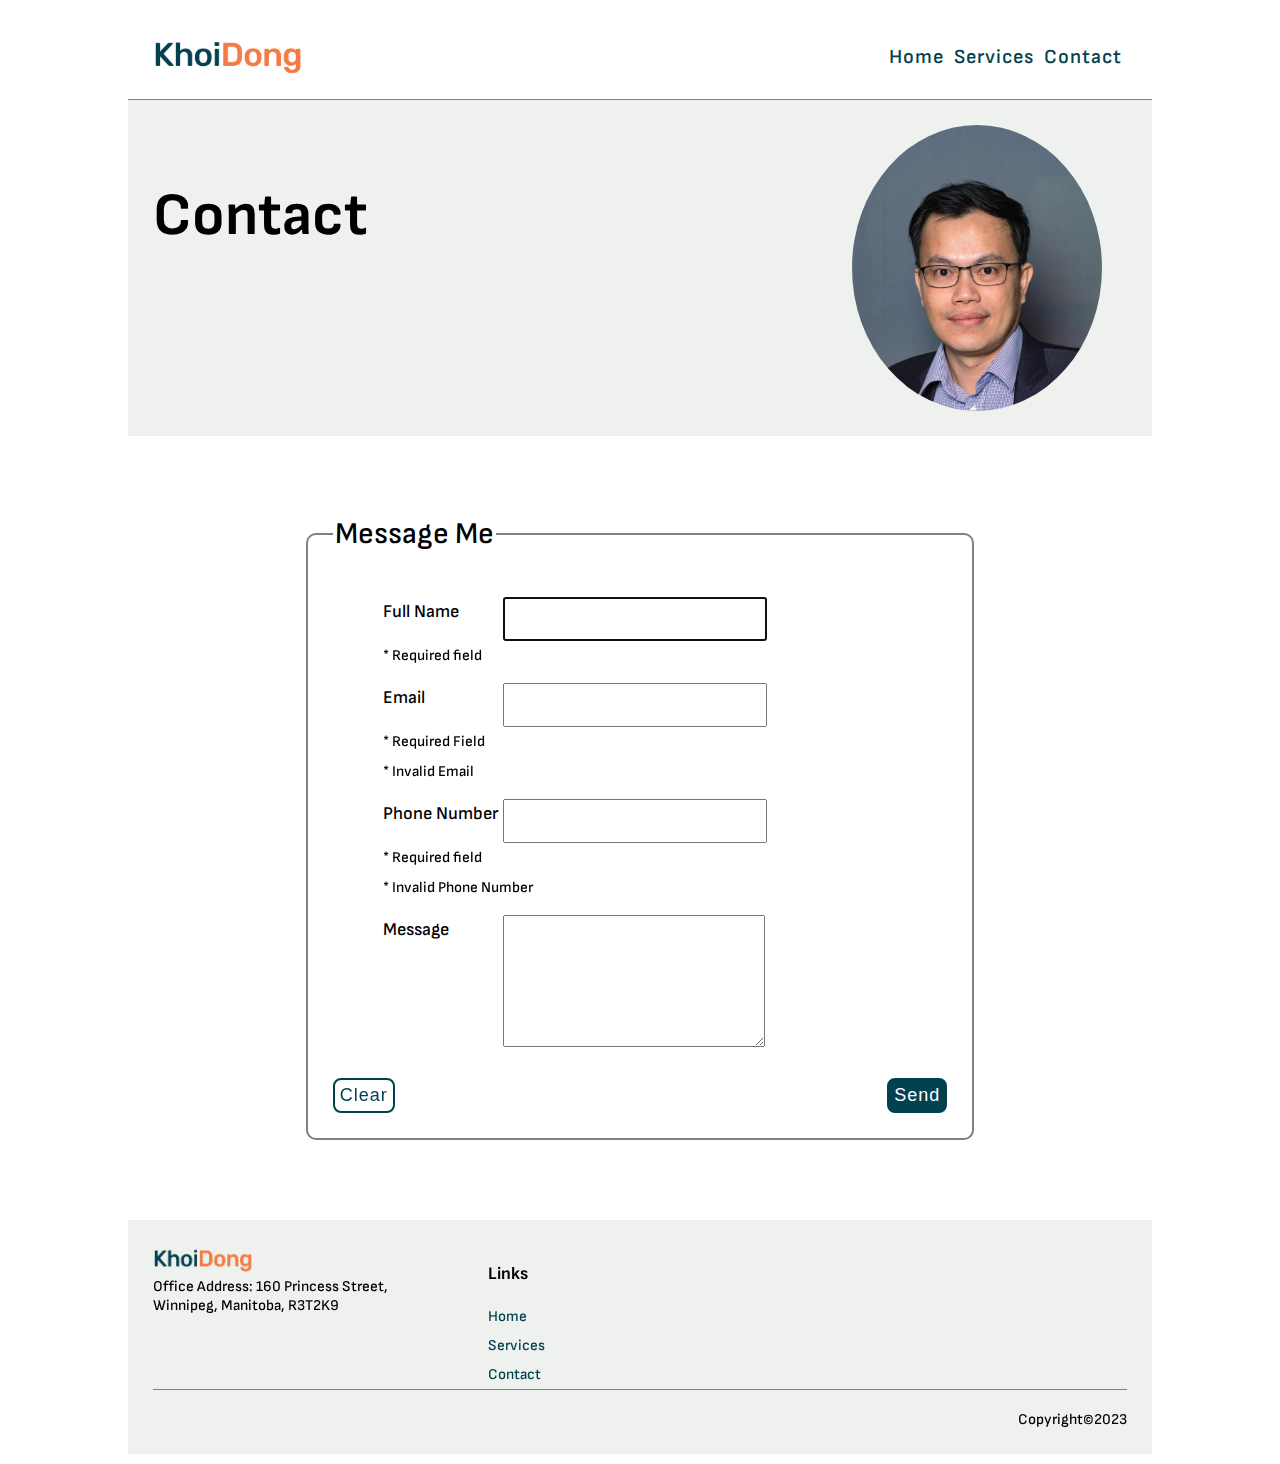
==== contactpage.html @ a19305f9 "Initial commit" ====
<!--------w-----------

    Project 4
    Name: Khoi Dong	
    Date: 15 April, 2023
    Description: Website Development & Deployment

--------------------->
<!DOCTYPE html>
<html lang="en">
<head>
    <meta charset="UTF-8">
    <meta name="viewport" content="width=device-width, initial-scale=1.0">
    <title>Website Development & Deployment</title>
    <link rel="stylesheet" href="contactpagestyle.css">
    <link href="https://fonts.googleapis.com/css2?family=Sofia+Sans&display=swap" rel="stylesheet">
    <script src="script.js"></script>
</head>
<body>
    <header class="header">
        <img class="logo" src="Images\khoi-logo.png" alt="">
        <nav class="headerNav">
            <ul>
                <li><a href="index.html">Home</a></li>
                <li><a href="projectspage.html">Services</a></li>
                <li><a href="contactpage.html">Contact</a></li>
            </ul>
        </nav>
    </header>
    <main>
        <section class="top_section">
            <div>
               <p>Contact</p> 
            </div>
            <img class="contact_img" src="Images\khoi_portrait.png" alt="">
        </section>
        <form id="message_form" method="post" action="index.html">
            <fieldset>
                <legend>Message Me</legend>
                <ol>
                    <li>
                        <label for="fullname">Full Name</label>
                        <input type="text" name="fullname" id="fullname" autofocus>
                        <p class="contactError_error" id="fullname_error">* Required field</p>
                    </li>
                    <li>
                        <label for="email">Email</label>
                        <input id="email" name="email" type="email">
                        <p class="contactError_error" id="email_error">* Required Field</p>
                        <p class="contactError_error" id="invalid_email">* Invalid Email</p>
                    </li>
                    <li>
                        <label for="phonenum">Phone Number</label>
                        <input type="tel" name="phonenum" id="phonenum">
                        <p class="contactError_error" id="phonenum_error"> * Required field</p>
                        <p class="contactError_error" id="invalid_phonenum">* Invalid Phone Number</p>
                    </li>
                    <li>
                        <label for="message">Message</label>
                        <textarea name="message" id="message" rows="4"></textarea>
                    </li>
                </ol>
                <button id="submit" class="button_submit" type="submit">Send</button>
                <button id="reset" class="button_reset" type="reset">Clear</button>
            </fieldset>
        </form>
    </main>
    <footer class="footer_container">
        <div class="footer">
            <div class="footer_img">
                <img class="footer_logo" src="Images\khoi-logo.png" alt="">
            
                <p>Office Address: 160 Princess Street, <br> Winnipeg, Manitoba, R3T2K9</p>
            </div>
            <nav class="footerNav">
                <h3>Links</h3>
                <ul>
                    <li><a href="index.html">Home</a></li>
                    <li><a href="servicespage.html">Services</a></li>
                    <li><a href="contactpage.html">Contact</a></li>
                </ul>
            </nav>
        </div>
        <div class="footer_copyright">
            <p>Copyright©2023</p>
        </div>
    </footer>
</body>
</html>
---- contactpagestyle.css ----
/* <!--------w-----------

    Project 4
    Name: Khoi Dong	
    Date: 15 April, 2023
    Description: Website Development & Deployment

---------------------> */
html,
body,
header,
nav,
main,
footer,
section,
div,
ul,
li,
p,
h1,
h2,
h4,
img 
{
    margin: 0;
    padding: 0;
    box-sizing: border-box;
}

body
{
    background-color: white ;
    font-family: 'Sofia Sans', sans-serif;
    font-size: 15px;
    font-weight: 500;
    width: 80%;
    background-color: #fff;
    margin: 10px auto;
    
}
a
{
    text-decoration: none;
}

.header 
{
    display: flex;
    flex-wrap: wrap;
    justify-content: space-between;
    align-items: flex-end;
    border-bottom: 1px solid grey ;
    padding: 25px;
    row-gap: 15px;
}

.headerNav ul
{
    display: flex;
    justify-content: space-around;
    list-style: none;
    
}
.headerNav ul li
{
    padding: 5px;
    font-size: 20px;   
}
.headerNav ul li a
{
    color: #024250;
    font-weight: 600;
    letter-spacing: 1px;
}
.headerNav ul li :hover
{
    background-color: #e3fc74;
}
.logo
{
    width: 150px;
}  
.top_section
{
    display: flex;
    flex-wrap: wrap;
    justify-content: space-between;
    padding: 0px 25px;
    background-color: #EEF1EE ;
}
.top_section p
{
    font-size: 60px;
    font-weight: bolder;
    padding-top: 80px;
}
.contact_img
{
    border-radius: 100%;
    max-width: 300px;
    padding: 25px;
}

#message_form
{
    padding: 80px 0px;
    
}
#message_form fieldset
{
    width: 60%;
    border:2px solid grey;
    border-radius: 10px;
    padding: 25px;
    margin: 0px auto;
}

#message_form legend
{
    font-size: 30px;
}
#message_form ol li
{
    list-style: none;
    padding: 5px 10px;
    margin-bottom: 2px;
    line-height: 30px;
}
#message_form label
{
    float: left;
    font-size: 18px;
    width: 120px;
}
#message_form input, #message_form textarea
{
    padding: 5px;
    line-height: 30px;
    width: 250px;
}
.button_submit
{
    border: 2px solid #024250;
    background-color: #024250;
    border-width: 2px ;
    font-size: large;
    color: #fff;
    border-radius: 8px;
    letter-spacing: 1px;
    padding: 5px;
    float: right;
    
}
.button_reset
{
    border: 2px solid #024250;
    background-color: #fff;
    border-width: 2px ;
    font-size: large;
    color: #024250;
    border-radius: 8px;
    letter-spacing: 1px;
    padding: 5px;
    
}

.footer
{
    display: flex;
    flex-wrap: wrap;
    /* justify-content:space-between; */
    column-gap: 100px;
    row-gap:30px;
    
}
.footer_container
{
    background-color: #EEF1EE;
    padding: 25px;
}

.footerNav li
{
    list-style: none;
    padding: 5px 0px;
}
.footer_logo
{
    width:100px;
}
.footerNav li a
{
    color:#024250;
    font-weight: 500;
}
.footerNav li :hover
{
    background-color: #e3fc74;
}
.footer_copyright
{
    text-align: end;
    border-top: 1px solid grey;
    padding-top: 20px;
}
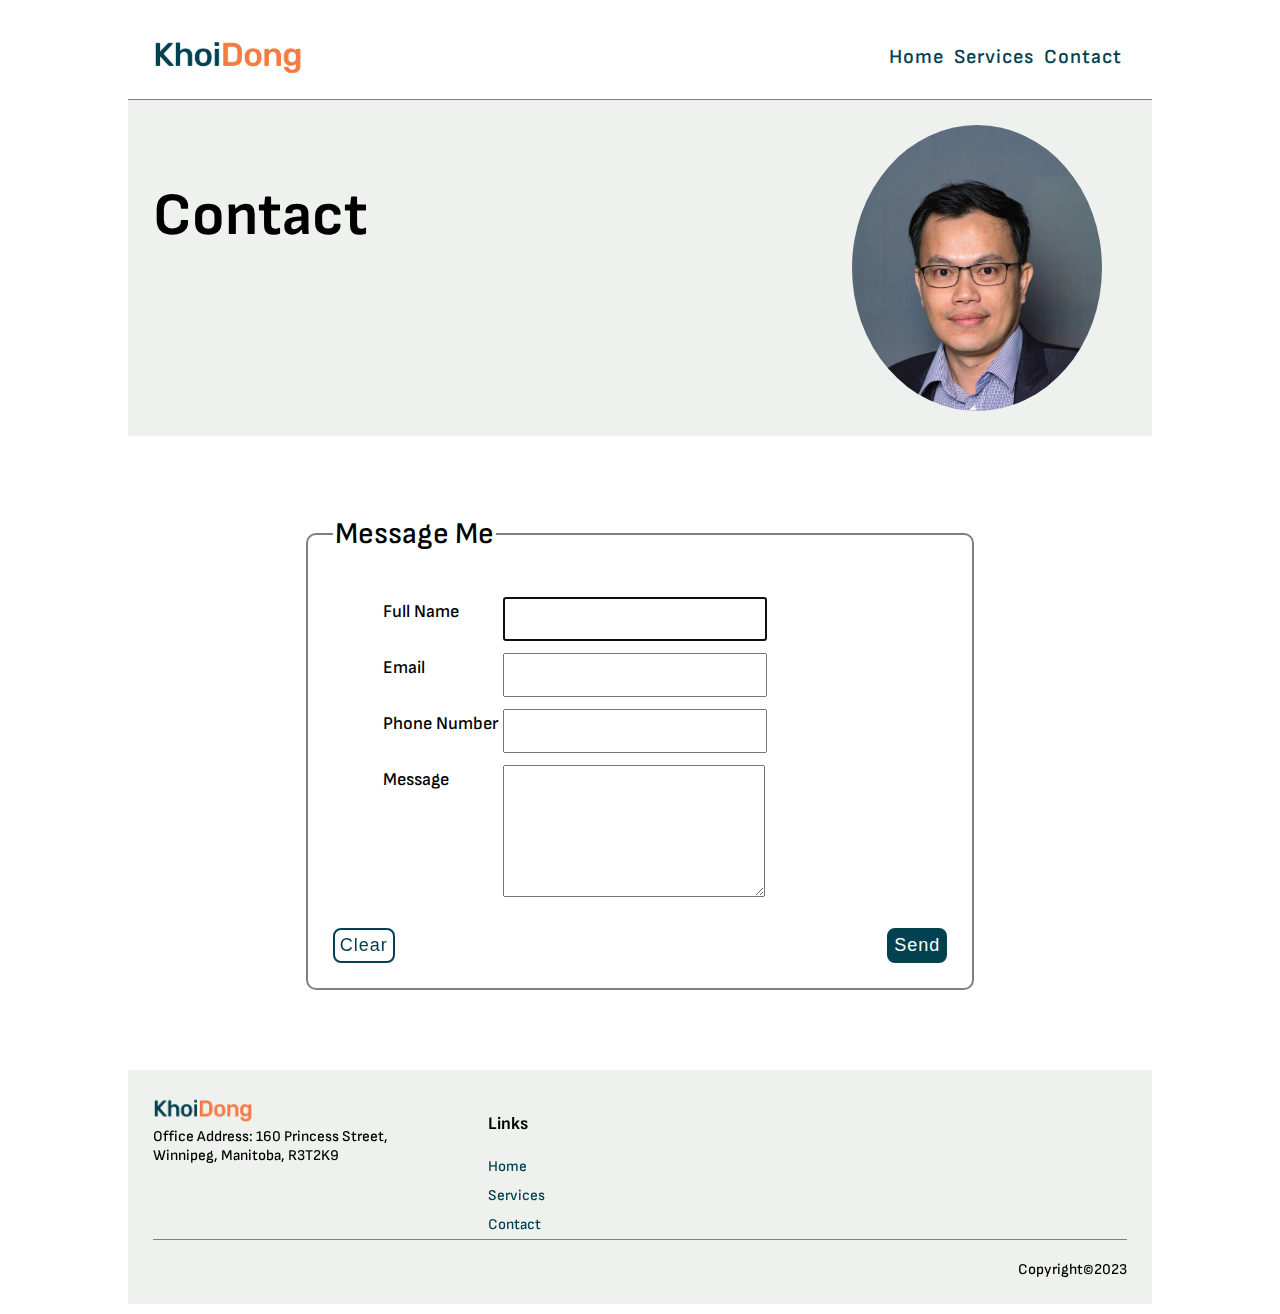
==== commit ac36500a: "added contact form validation" ====
--- a/contactpage.html
+++ b/contactpage.html
@@ -34,7 +34,7 @@
             </div>
             <img class="contact_img" src="Images\khoi_portrait.png" alt="">
         </section>
-        <form id="message_form" method="post" action="index.html">
+        <form id="message_form" >
             <fieldset>
                 <legend>Message Me</legend>
                 <ol>
@@ -57,7 +57,8 @@
                     </li>
                     <li>
                         <label for="message">Message</label>
-                        <textarea name="message" id="message" rows="4"></textarea>
+                        <textarea name="message" id="message" rows="4"></textarea>                        
+                        <p class="contactError_error" id="message_error"> * Required field</p>
                     </li>
                 </ol>
                 <button id="submit" class="button_submit" type="submit">Send</button>
--- a/contactpagestyle.css
+++ b/contactpagestyle.css
@@ -138,6 +138,10 @@
     line-height: 30px;
     width: 250px;
 }
+.contactError_error
+{
+    color: red;
+}
 .button_submit
 {
     border: 2px solid #024250;
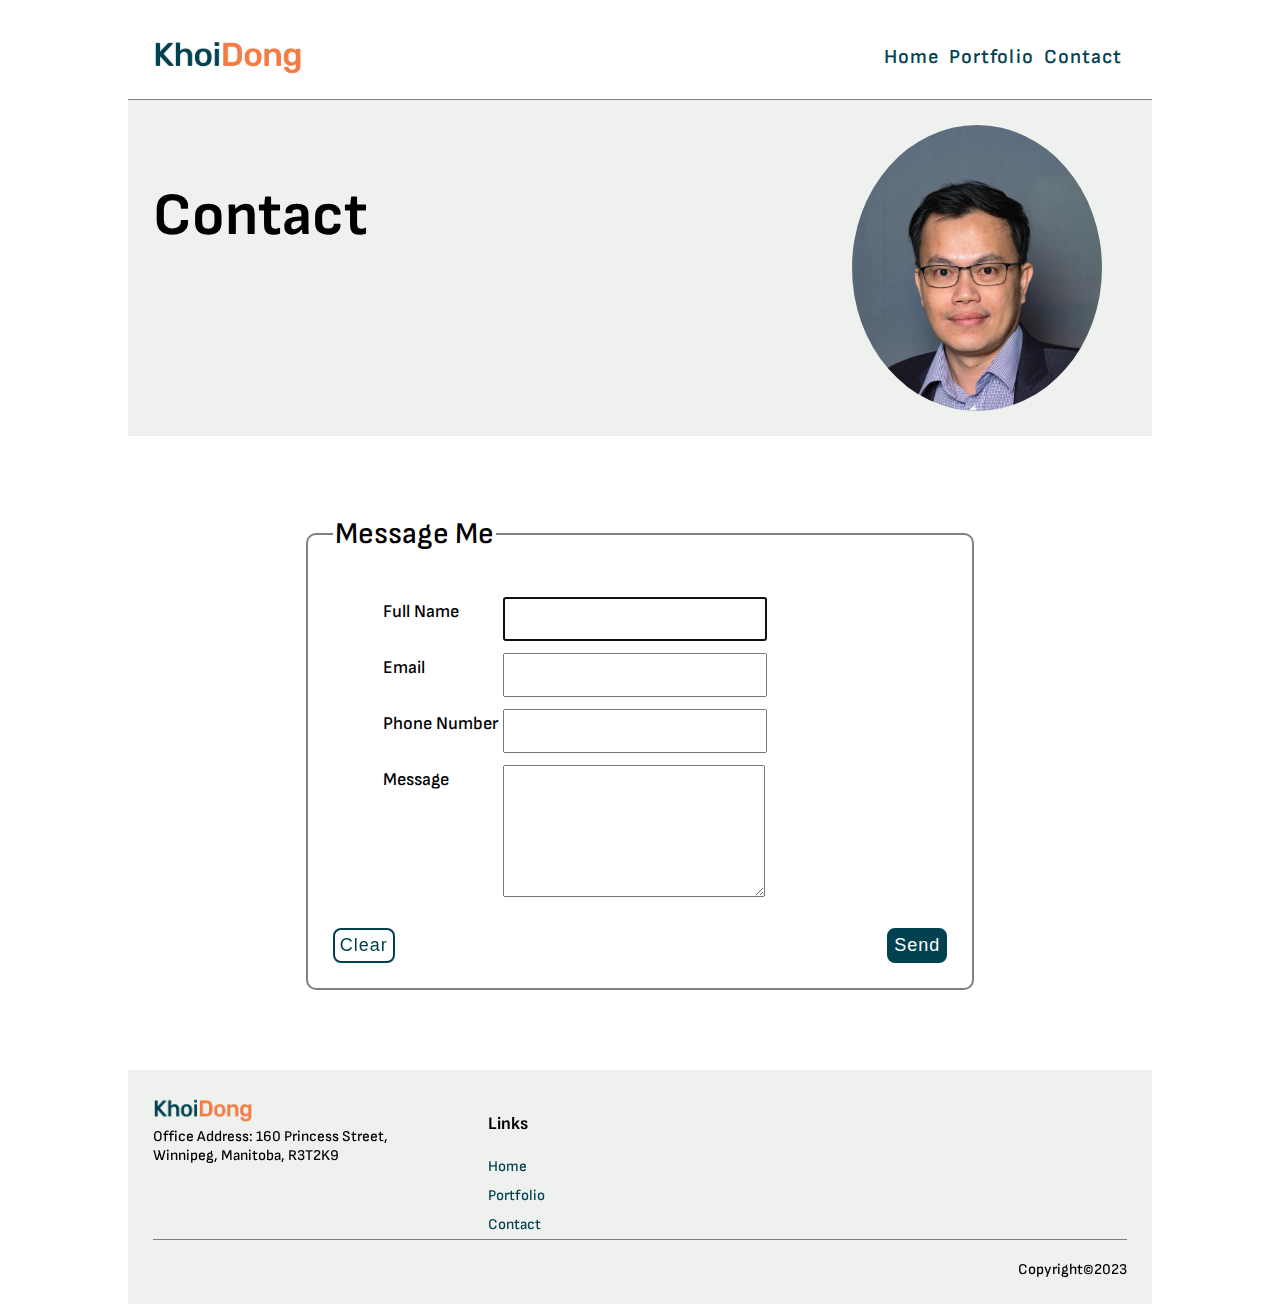
==== commit 2bf43544: "added text to portfolio page" ====
--- a/contactpage.html
+++ b/contactpage.html
@@ -22,7 +22,7 @@
         <nav class="headerNav">
             <ul>
                 <li><a href="index.html">Home</a></li>
-                <li><a href="projectspage.html">Services</a></li>
+                <li><a href="portfoliopage.html">Portfolio</a></li>
                 <li><a href="contactpage.html">Contact</a></li>
             </ul>
         </nav>
@@ -77,7 +77,7 @@
                 <h3>Links</h3>
                 <ul>
                     <li><a href="index.html">Home</a></li>
-                    <li><a href="servicespage.html">Services</a></li>
+                    <li><a href="portfoliopage.html">Portfolio</a></li>
                     <li><a href="contactpage.html">Contact</a></li>
                 </ul>
             </nav>
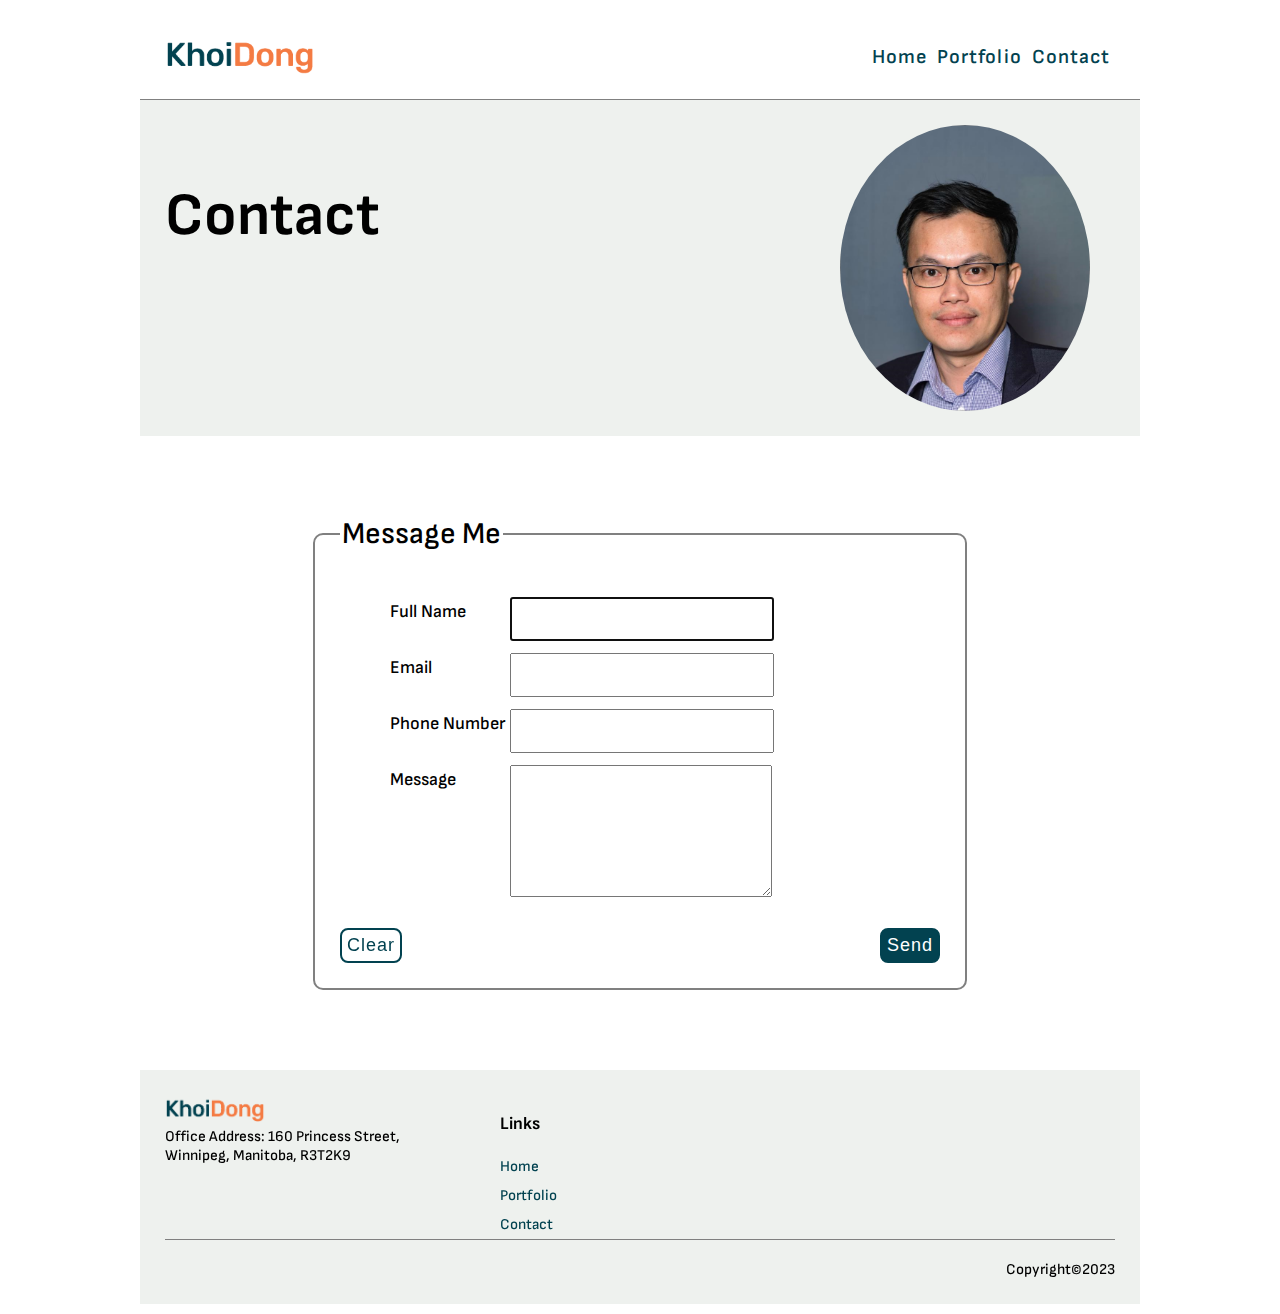
==== commit 8473a203: "fix after validator check" ====
--- a/contactpage.html
+++ b/contactpage.html
@@ -18,7 +18,7 @@
 </head>
 <body>
     <header class="header">
-        <img class="logo" src="Images\khoi-logo.png" alt="">
+        <img class="logo" src="Images/khoi-logo.png" alt="">
         <nav class="headerNav">
             <ul>
                 <li><a href="index.html">Home</a></li>
@@ -32,7 +32,7 @@
             <div>
                <p>Contact</p> 
             </div>
-            <img class="contact_img" src="Images\khoi_portrait.png" alt="">
+            <img class="contact_img" src="Images/khoi_portrait.png" alt="">
         </section>
         <form id="message_form" >
             <fieldset>
@@ -69,7 +69,7 @@
     <footer class="footer_container">
         <div class="footer">
             <div class="footer_img">
-                <img class="footer_logo" src="Images\khoi-logo.png" alt="">
+                <img class="footer_logo" src="Images/khoi-logo.png" alt="">
             
                 <p>Office Address: 160 Princess Street, <br> Winnipeg, Manitoba, R3T2K9</p>
             </div>
--- a/contactpagestyle.css
+++ b/contactpagestyle.css
@@ -33,7 +33,7 @@
     font-family: 'Sofia Sans', sans-serif;
     font-size: 15px;
     font-weight: 500;
-    width: 80%;
+    max-width: 1000px;
     background-color: #fff;
     margin: 10px auto;
     
